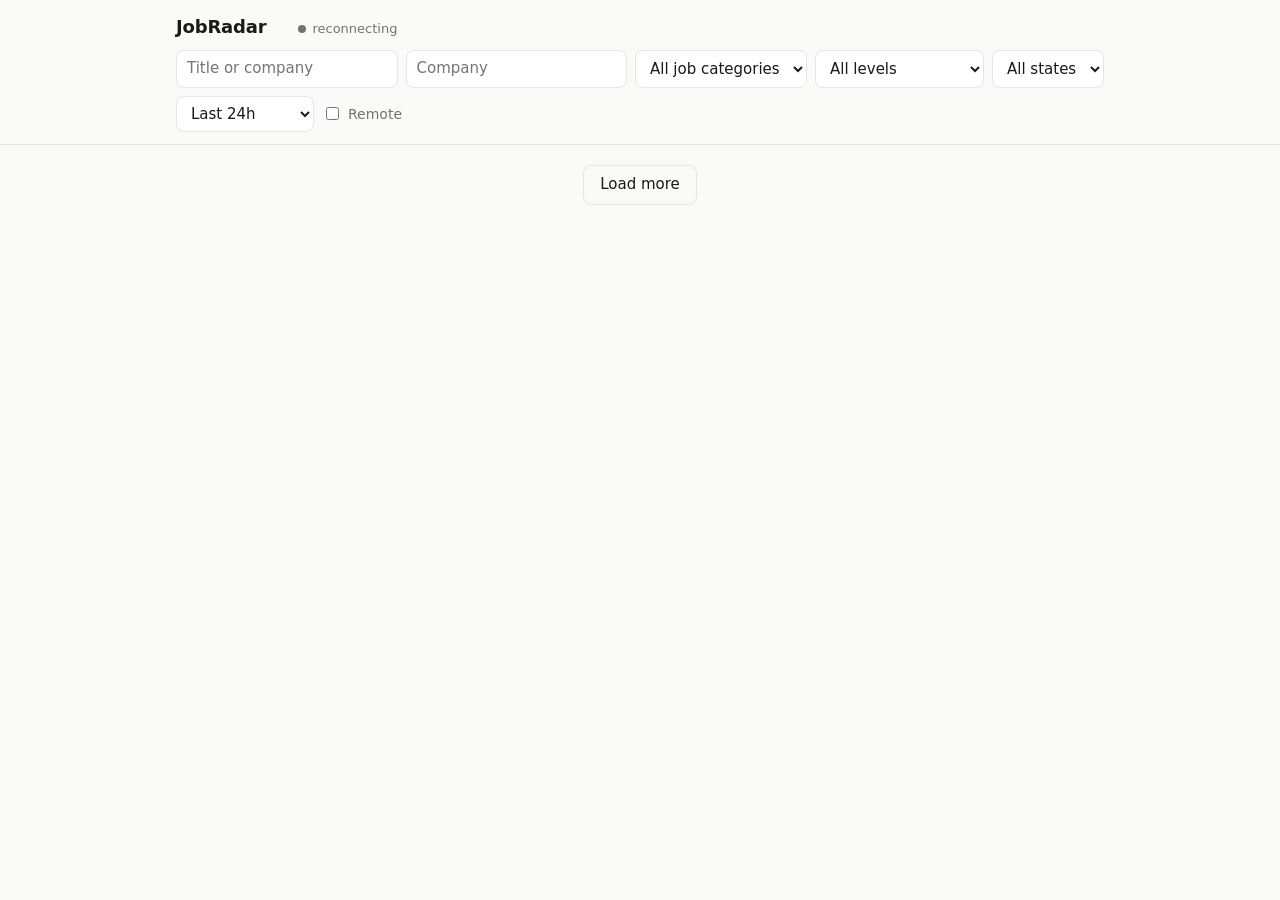
==== app/static/index.html @ b360966e "Use periodic job refresh on free ngrok demo domains" ====
<!doctype html>
<html lang="en">
<head>
<meta charset="utf-8">
<meta name="viewport" content="width=device-width, initial-scale=1">
<title>JobRadar</title>
<style>
:root {
  --bg: #fafaf9; --panel: #ffffff; --text: #1c1917; --muted: #78716c; --line: #e7e5e4;
  --accent: #0f766e; --accent-soft: #ccfbf1; --new: #b45309; --new-soft: #fef3c7;
}
@media (prefers-color-scheme: dark) {
  :root { --bg: #0c0a09; --panel: #1c1917; --text: #f5f5f4; --muted: #a8a29e; --line: #292524;
          --accent: #2dd4bf; --accent-soft: #134e4a; --new: #fbbf24; --new-soft: #451a03; }
}
* { box-sizing: border-box; }
body { margin: 0; background: var(--bg); color: var(--text);
       font: 15px/1.45 ui-sans-serif, system-ui, -apple-system, "Segoe UI", sans-serif; }
header { position: sticky; top: 0; z-index: 2; background: var(--bg); border-bottom: 1px solid var(--line); }
.wrap { max-width: 960px; margin: 0 auto; padding: 0 16px; }
.top { display: flex; align-items: baseline; gap: 16px; padding: 14px 0 10px; flex-wrap: wrap; }
h1 { font-size: 18px; margin: 0; letter-spacing: -0.01em; }
.stats { color: var(--muted); font-size: 13px; font-variant-numeric: tabular-nums; }
.live { display: inline-flex; align-items: center; gap: 6px; }
.dot { width: 8px; height: 8px; border-radius: 50%; background: var(--muted); }
.dot.on { background: var(--accent); box-shadow: 0 0 0 3px var(--accent-soft); }
form { display: flex; gap: 8px; flex-wrap: wrap; padding-bottom: 12px; }
input, select { font: inherit; color: var(--text); background: var(--panel); border: 1px solid var(--line);
                border-radius: 8px; padding: 7px 10px; min-width: 0; }
input[type=search] { flex: 1 1 220px; }
label.chk { display: inline-flex; align-items: center; gap: 6px; font-size: 14px; color: var(--muted); }
ul { list-style: none; margin: 0; padding: 0; }
li { display: grid; grid-template-columns: 1fr auto; gap: 4px 16px; padding: 12px 0;
     border-bottom: 1px solid var(--line); }
li.fresh { animation: flash 3s ease-out; }
@keyframes flash { from { background: var(--new-soft); } to { background: transparent; } }
.title { font-weight: 600; color: var(--text); text-decoration: none; }
.title:hover { color: var(--accent); }
.meta { grid-column: 1; color: var(--muted); font-size: 13px; }
.age { grid-row: 1 / span 2; grid-column: 2; text-align: right; font-size: 13px; color: var(--muted);
       font-variant-numeric: tabular-nums; white-space: nowrap; }
.tag { display: inline-block; font-size: 11px; padding: 1px 6px; border-radius: 999px; margin-left: 6px;
       background: var(--accent-soft); color: var(--accent); vertical-align: 1px; }
.tag.new { background: var(--new-soft); color: var(--new); }
.more { display: block; margin: 20px auto; font: inherit; background: none; border: 1px solid var(--line);
        color: var(--text); border-radius: 8px; padding: 8px 16px; cursor: pointer; }
.empty { color: var(--muted); padding: 40px 0; text-align: center; }
</style>
</head>
<body>
<header>
  <div class="wrap">
    <div class="top">
      <h1>JobRadar</h1>
      <span class="stats" id="stats"></span>
      <span class="stats live"><span class="dot" id="dot"></span><span id="livetxt">connecting</span></span>
    </div>
    <form id="f">
      <input type="search" name="q" placeholder="Title or company" autocomplete="off">
      <input type="search" name="company" placeholder="Company" aria-label="Company"
             list="companies" autocomplete="off">
      <datalist id="companies"></datalist>
      <select name="category" aria-label="Job category"><option value="">All job categories</option></select>
      <select name="level">
        <option value="">All levels</option>
        <option value="newgrad">New grad / entry</option>
        <option value="intern">Internships</option>
      </select>
      <select name="state"><option value="">All states</option></select>
      <select name="hours">
        <option value="1">Last hour</option>
        <option value="24" selected>Last 24h</option>
        <option value="168">Last 7 days</option>
        <option value="720">Last 30 days</option>
      </select>
      <label class="chk"><input type="checkbox" name="remote"> Remote</label>
    </form>
  </div>
</header>
<main class="wrap">
  <p class="stats" id="coverage" role="status" hidden></p>
  <ul id="list"></ul>
  <button class="more" id="more" hidden>Load more</button>
</main>
<script>
const $ = s => document.querySelector(s);
const form = $("#f"), list = $("#list"), more = $("#more");
let lastId = null;
let loadRequest = 0;

const ago = t => {
  const m = Math.max(0, (Date.now() - new Date(t)) / 60000);
  if (m < 60) return `${Math.round(m)}m ago`;
  if (m < 1440) return `${Math.round(m / 60)}h ago`;
  return `${Math.round(m / 1440)}d ago`;
};
const esc = s => (s ?? "").replace(/[&<>"]/g, c => ({"&":"&amp;","<":"&lt;",">":"&gt;",'"':"&quot;"}[c]));

function params() {
  const fd = new FormData(form), p = new URLSearchParams();
  for (const k of ["q", "company", "category", "level", "state", "hours"]) if (fd.get(k)) p.set(k, fd.get(k));
  if (fd.get("remote")) p.set("remote", "true");
  return p;
}

function row(j, fresh) {
  const li = document.createElement("li");
  if (fresh) li.className = "fresh";
  const where = j.states?.length ? `${j.location ?? ""}` : (j.location ?? "");
  li.innerHTML = `
    <div><a class="title" href="${esc(j.url)}" target="_blank" rel="noopener">${esc(j.title)}</a>
      ${j.remote ? '<span class="tag">remote</span>' : ""}
      ${j.discovered_live ? '<span class="tag new">live</span>' : ""}</div>
    <div class="meta">${esc(j.company)} · ${esc(where)}</div>
    <div class="age" data-t="${j.first_seen}">${ago(j.first_seen)}</div>`;
  return li;
}

async function load(reset) {
  const request = ++loadRequest;
  const p = params(); p.set("limit", 50);
  if (!reset && lastId) p.set("before_id", lastId);
  const jobs = await fetch(`/jobs?${p}`).then(r => r.json());
  if (request !== loadRequest) return;
  if (reset) {
    lastId = null;
    list.innerHTML = "";
    updateCoverage(p.get("company"), request);
  }
  jobs.forEach(j => list.append(row(j)));
  lastId = jobs.length ? jobs[jobs.length - 1].id : lastId;
  more.hidden = jobs.length < 50;
  if (reset && !jobs.length) list.innerHTML = '<div class="empty">No matching indexed jobs in this window. Use the Company field to check employer coverage.</div>';
}

async function updateCoverage(company, request) {
  const notice = $("#coverage");
  notice.hidden = true;
  if (!company?.trim()) return;
  try {
    const response = await fetch(`/coverage?${new URLSearchParams({company})}`);
    if (!response.ok) throw new Error("Coverage unavailable");
    const coverage = await response.json();
    if (request !== loadRequest) return;
    notice.hidden = false;
    if (!coverage.covered) {
      notice.textContent = `Company not covered yet: ${company}. This does not mean it has no openings.`;
      return;
    }
    const companies = coverage.companies;
    const count = companies.reduce((sum, c) => sum + Number(c.active_jobs), 0);
    const pending = companies.some(c => !c.last_crawled_at);
    const errors = companies.some(c => c.last_status === "error");
    const partial = companies.some(c => c.ats === "amazon");
    notice.textContent = `${count.toLocaleString()} active indexed jobs across matching companies. ` +
      (pending ? "Initial collection is pending. " : "") +
      (errors ? "Some sources have crawl errors. " : "") +
      (partial ? "Amazon coverage is limited to a recent US window; closure status may be stale. " : "") +
      "Your selected filters may show fewer results.";
  } catch {
    if (request === loadRequest) {
      notice.hidden = false;
      notice.textContent = "Company coverage could not be checked. Try again.";
    }
  }
}

function matches(j) {
  const p = params(), q = (p.get("q") || "").toLowerCase();
  if (!j.is_us) return false;
  if (p.get("company") && !j.company.toLowerCase().includes(p.get("company").toLowerCase())) return false;
  if (p.get("category") && !(j.categories || []).includes(p.get("category"))) return false;
  if (q && !j.title.toLowerCase().includes(q) && !j.company.toLowerCase().includes(q)) return false;
  if (p.get("state") && !j.states.includes(p.get("state"))) return false;
  if (p.get("remote") && !j.remote) return false;
  if (p.get("level")) return false; // level regex lives server side; the next reload picks these up
  return true;
}

async function stats() {
  const s = await fetch("/stats").then(r => r.json());
  const med = s.median_detect_minutes == null ? "" : ` · median detect ${Math.round(s.median_detect_minutes)} min`;
  $("#stats").textContent = `${s.companies.toLocaleString()} companies · ${s.active_us_jobs.toLocaleString()} US jobs · ${s.new_last_24h} new today${med}`;
}

let companyRequest = 0;
async function companies() {
  const request = ++companyRequest;
  const p = new URLSearchParams({q: form.elements.company.value});
  const rows = await fetch(`/companies?${p}`).then(r => r.json());
  if (request !== companyRequest) return;
  $("#companies").replaceChildren(...rows.map(c => new Option(c.name, c.name)));
}

async function categories() {
  const rows = await fetch("/categories").then(r => r.json());
  rows.forEach(c => form.elements.category.add(new Option(c.label, c.id)));
}

async function states() {
  const rows = await fetch("/states").then(r => r.json()), sel = form.state;
  rows.sort((a, b) => a.state.localeCompare(b.state))
      .forEach(r => sel.add(new Option(`${r.state} (${r.n})`, r.state)));
}

function live() {
  if ([".trycloudflare.com", ".ngrok-free.app", ".ngrok-free.dev"].some(s => location.hostname.endsWith(s))) {
    $("#livetxt").textContent = "updates every 60s";
    setInterval(() => {
      if (document.visibilityState === "visible") load(true);
    }, 60000);
    return;
  }
  const es = new EventSource("/jobs/stream");
  es.onopen = () => { $("#dot").className = "dot on"; $("#livetxt").textContent = "live"; };
  es.onerror = () => { $("#dot").className = "dot"; $("#livetxt").textContent = "reconnecting"; };
  es.onmessage = e => {
    const j = JSON.parse(e.data);
    if (matches(j)) { list.querySelector(".empty")?.remove(); list.prepend(row(j, true)); }
  };
}

let companyTimer;
form.elements.company.addEventListener("input", () => {
  clearTimeout(companyTimer); companyTimer = setTimeout(companies, 200);
});
let t;
form.addEventListener("input", () => { clearTimeout(t); t = setTimeout(() => load(true), 250); });
form.addEventListener("submit", e => e.preventDefault());
more.onclick = () => load(false);
setInterval(() => document.querySelectorAll(".age").forEach(el => el.textContent = ago(el.dataset.t)), 30000);
setInterval(stats, 60000);

load(true); stats(); states(); categories(); companies(); live();
</script>
</body>
</html>
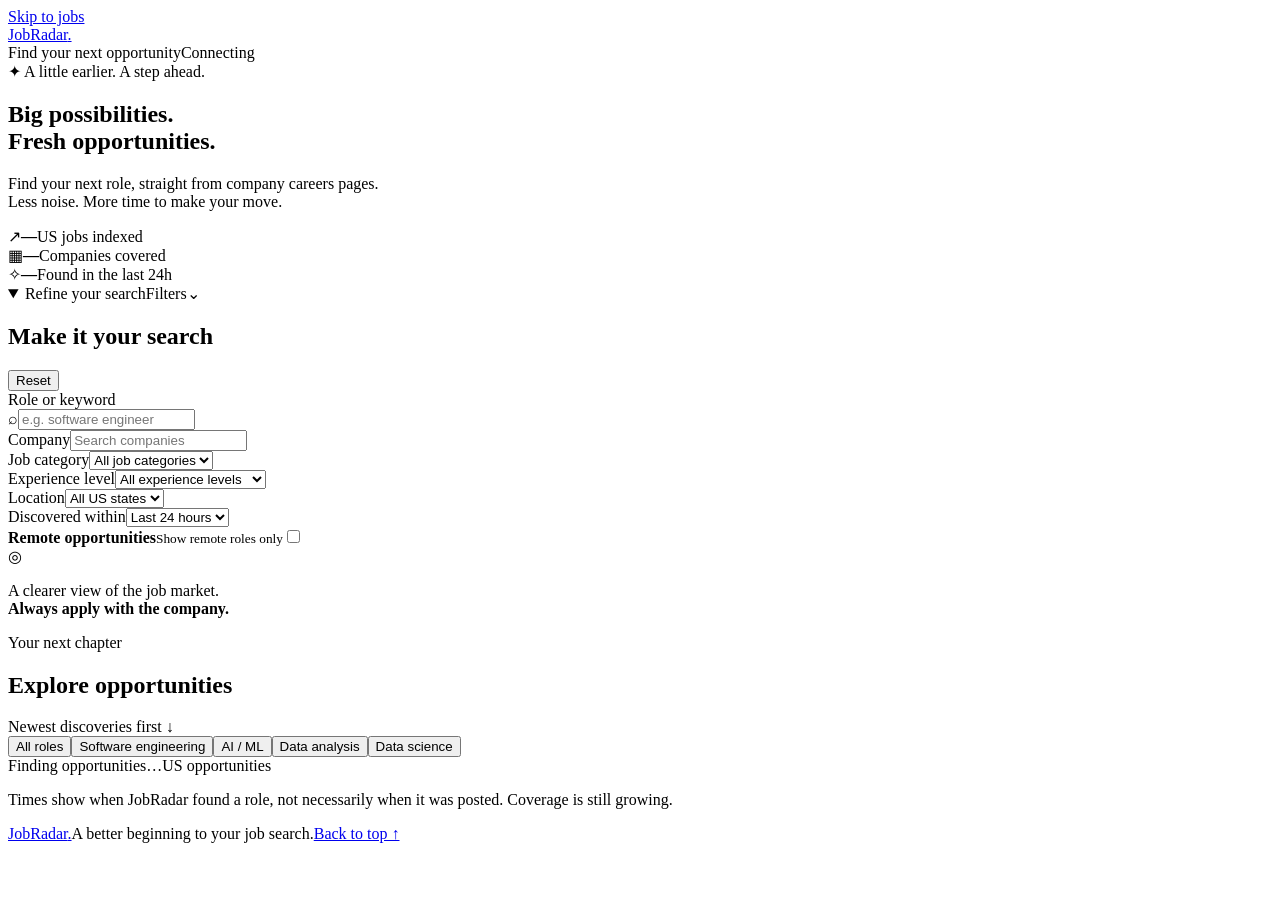
==== commit 8a2657bf: "Redesign JobRadar with responsive desktop and mobile layouts" ====
--- a/app/static/index.html
+++ b/app/static/index.html
@@ -1,237 +1,238 @@
 <!doctype html>
 <html lang="en">
-<head>
-<meta charset="utf-8">
-<meta name="viewport" content="width=device-width, initial-scale=1">
-<title>JobRadar</title>
-<style>
-:root {
-  --bg: #fafaf9; --panel: #ffffff; --text: #1c1917; --muted: #78716c; --line: #e7e5e4;
-  --accent: #0f766e; --accent-soft: #ccfbf1; --new: #b45309; --new-soft: #fef3c7;
-}
-@media (prefers-color-scheme: dark) {
-  :root { --bg: #0c0a09; --panel: #1c1917; --text: #f5f5f4; --muted: #a8a29e; --line: #292524;
-          --accent: #2dd4bf; --accent-soft: #134e4a; --new: #fbbf24; --new-soft: #451a03; }
-}
-* { box-sizing: border-box; }
-body { margin: 0; background: var(--bg); color: var(--text);
-       font: 15px/1.45 ui-sans-serif, system-ui, -apple-system, "Segoe UI", sans-serif; }
-header { position: sticky; top: 0; z-index: 2; background: var(--bg); border-bottom: 1px solid var(--line); }
-.wrap { max-width: 960px; margin: 0 auto; padding: 0 16px; }
-.top { display: flex; align-items: baseline; gap: 16px; padding: 14px 0 10px; flex-wrap: wrap; }
-h1 { font-size: 18px; margin: 0; letter-spacing: -0.01em; }
-.stats { color: var(--muted); font-size: 13px; font-variant-numeric: tabular-nums; }
-.live { display: inline-flex; align-items: center; gap: 6px; }
-.dot { width: 8px; height: 8px; border-radius: 50%; background: var(--muted); }
-.dot.on { background: var(--accent); box-shadow: 0 0 0 3px var(--accent-soft); }
-form { display: flex; gap: 8px; flex-wrap: wrap; padding-bottom: 12px; }
-input, select { font: inherit; color: var(--text); background: var(--panel); border: 1px solid var(--line);
-                border-radius: 8px; padding: 7px 10px; min-width: 0; }
-input[type=search] { flex: 1 1 220px; }
-label.chk { display: inline-flex; align-items: center; gap: 6px; font-size: 14px; color: var(--muted); }
-ul { list-style: none; margin: 0; padding: 0; }
-li { display: grid; grid-template-columns: 1fr auto; gap: 4px 16px; padding: 12px 0;
-     border-bottom: 1px solid var(--line); }
-li.fresh { animation: flash 3s ease-out; }
-@keyframes flash { from { background: var(--new-soft); } to { background: transparent; } }
-.title { font-weight: 600; color: var(--text); text-decoration: none; }
-.title:hover { color: var(--accent); }
-.meta { grid-column: 1; color: var(--muted); font-size: 13px; }
-.age { grid-row: 1 / span 2; grid-column: 2; text-align: right; font-size: 13px; color: var(--muted);
-       font-variant-numeric: tabular-nums; white-space: nowrap; }
-.tag { display: inline-block; font-size: 11px; padding: 1px 6px; border-radius: 999px; margin-left: 6px;
-       background: var(--accent-soft); color: var(--accent); vertical-align: 1px; }
-.tag.new { background: var(--new-soft); color: var(--new); }
-.more { display: block; margin: 20px auto; font: inherit; background: none; border: 1px solid var(--line);
-        color: var(--text); border-radius: 8px; padding: 8px 16px; cursor: pointer; }
-.empty { color: var(--muted); padding: 40px 0; text-align: center; }
-</style>
-</head>
-<body>
-<header>
-  <div class="wrap">
-    <div class="top">
-      <h1>JobRadar</h1>
-      <span class="stats" id="stats"></span>
-      <span class="stats live"><span class="dot" id="dot"></span><span id="livetxt">connecting</span></span>
-    </div>
-    <form id="f">
-      <input type="search" name="q" placeholder="Title or company" autocomplete="off">
-      <input type="search" name="company" placeholder="Company" aria-label="Company"
-             list="companies" autocomplete="off">
-      <datalist id="companies"></datalist>
-      <select name="category" aria-label="Job category"><option value="">All job categories</option></select>
-      <select name="level">
-        <option value="">All levels</option>
-        <option value="newgrad">New grad / entry</option>
-        <option value="intern">Internships</option>
-      </select>
-      <select name="state"><option value="">All states</option></select>
-      <select name="hours">
-        <option value="1">Last hour</option>
-        <option value="24" selected>Last 24h</option>
-        <option value="168">Last 7 days</option>
-        <option value="720">Last 30 days</option>
-      </select>
-      <label class="chk"><input type="checkbox" name="remote"> Remote</label>
-    </form>
-  </div>
-</header>
-<main class="wrap">
-  <p class="stats" id="coverage" role="status" hidden></p>
-  <ul id="list"></ul>
-  <button class="more" id="more" hidden>Load more</button>
-</main>
-<script>
-const $ = s => document.querySelector(s);
-const form = $("#f"), list = $("#list"), more = $("#more");
-let lastId = null;
-let loadRequest = 0;
-
-const ago = t => {
-  const m = Math.max(0, (Date.now() - new Date(t)) / 60000);
-  if (m < 60) return `${Math.round(m)}m ago`;
-  if (m < 1440) return `${Math.round(m / 60)}h ago`;
-  return `${Math.round(m / 1440)}d ago`;
-};
-const esc = s => (s ?? "").replace(/[&<>"]/g, c => ({"&":"&amp;","<":"&lt;",">":"&gt;",'"':"&quot;"}[c]));
-
-function params() {
-  const fd = new FormData(form), p = new URLSearchParams();
-  for (const k of ["q", "company", "category", "level", "state", "hours"]) if (fd.get(k)) p.set(k, fd.get(k));
-  if (fd.get("remote")) p.set("remote", "true");
-  return p;
-}
-
-function row(j, fresh) {
-  const li = document.createElement("li");
-  if (fresh) li.className = "fresh";
-  const where = j.states?.length ? `${j.location ?? ""}` : (j.location ?? "");
-  li.innerHTML = `
-    <div><a class="title" href="${esc(j.url)}" target="_blank" rel="noopener">${esc(j.title)}</a>
-      ${j.remote ? '<span class="tag">remote</span>' : ""}
-      ${j.discovered_live ? '<span class="tag new">live</span>' : ""}</div>
-    <div class="meta">${esc(j.company)} · ${esc(where)}</div>
-    <div class="age" data-t="${j.first_seen}">${ago(j.first_seen)}</div>`;
-  return li;
-}
-
-async function load(reset) {
-  const request = ++loadRequest;
-  const p = params(); p.set("limit", 50);
-  if (!reset && lastId) p.set("before_id", lastId);
-  const jobs = await fetch(`/jobs?${p}`).then(r => r.json());
-  if (request !== loadRequest) return;
-  if (reset) {
-    lastId = null;
-    list.innerHTML = "";
-    updateCoverage(p.get("company"), request);
-  }
-  jobs.forEach(j => list.append(row(j)));
-  lastId = jobs.length ? jobs[jobs.length - 1].id : lastId;
-  more.hidden = jobs.length < 50;
-  if (reset && !jobs.length) list.innerHTML = '<div class="empty">No matching indexed jobs in this window. Use the Company field to check employer coverage.</div>';
-}
-
-async function updateCoverage(company, request) {
-  const notice = $("#coverage");
-  notice.hidden = true;
-  if (!company?.trim()) return;
-  try {
-    const response = await fetch(`/coverage?${new URLSearchParams({company})}`);
-    if (!response.ok) throw new Error("Coverage unavailable");
-    const coverage = await response.json();
-    if (request !== loadRequest) return;
-    notice.hidden = false;
-    if (!coverage.covered) {
-      notice.textContent = `Company not covered yet: ${company}. This does not mean it has no openings.`;
-      return;
-    }
-    const companies = coverage.companies;
-    const count = companies.reduce((sum, c) => sum + Number(c.active_jobs), 0);
-    const pending = companies.some(c => !c.last_crawled_at);
-    const errors = companies.some(c => c.last_status === "error");
-    const partial = companies.some(c => c.ats === "amazon");
-    notice.textContent = `${count.toLocaleString()} active indexed jobs across matching companies. ` +
-      (pending ? "Initial collection is pending. " : "") +
-      (errors ? "Some sources have crawl errors. " : "") +
-      (partial ? "Amazon coverage is limited to a recent US window; closure status may be stale. " : "") +
-      "Your selected filters may show fewer results.";
-  } catch {
-    if (request === loadRequest) {
-      notice.hidden = false;
-      notice.textContent = "Company coverage could not be checked. Try again.";
-    }
-  }
-}
-
-function matches(j) {
-  const p = params(), q = (p.get("q") || "").toLowerCase();
-  if (!j.is_us) return false;
-  if (p.get("company") && !j.company.toLowerCase().includes(p.get("company").toLowerCase())) return false;
-  if (p.get("category") && !(j.categories || []).includes(p.get("category"))) return false;
-  if (q && !j.title.toLowerCase().includes(q) && !j.company.toLowerCase().includes(q)) return false;
-  if (p.get("state") && !j.states.includes(p.get("state"))) return false;
-  if (p.get("remote") && !j.remote) return false;
-  if (p.get("level")) return false; // level regex lives server side; the next reload picks these up
-  return true;
-}
-
-async function stats() {
-  const s = await fetch("/stats").then(r => r.json());
-  const med = s.median_detect_minutes == null ? "" : ` · median detect ${Math.round(s.median_detect_minutes)} min`;
-  $("#stats").textContent = `${s.companies.toLocaleString()} companies · ${s.active_us_jobs.toLocaleString()} US jobs · ${s.new_last_24h} new today${med}`;
-}
-
-let companyRequest = 0;
-async function companies() {
-  const request = ++companyRequest;
-  const p = new URLSearchParams({q: form.elements.company.value});
-  const rows = await fetch(`/companies?${p}`).then(r => r.json());
-  if (request !== companyRequest) return;
-  $("#companies").replaceChildren(...rows.map(c => new Option(c.name, c.name)));
-}
-
-async function categories() {
-  const rows = await fetch("/categories").then(r => r.json());
-  rows.forEach(c => form.elements.category.add(new Option(c.label, c.id)));
-}
-
-async function states() {
-  const rows = await fetch("/states").then(r => r.json()), sel = form.state;
-  rows.sort((a, b) => a.state.localeCompare(b.state))
-      .forEach(r => sel.add(new Option(`${r.state} (${r.n})`, r.state)));
-}
-
-function live() {
-  if ([".trycloudflare.com", ".ngrok-free.app", ".ngrok-free.dev"].some(s => location.hostname.endsWith(s))) {
-    $("#livetxt").textContent = "updates every 60s";
-    setInterval(() => {
-      if (document.visibilityState === "visible") load(true);
-    }, 60000);
-    return;
-  }
-  const es = new EventSource("/jobs/stream");
-  es.onopen = () => { $("#dot").className = "dot on"; $("#livetxt").textContent = "live"; };
-  es.onerror = () => { $("#dot").className = "dot"; $("#livetxt").textContent = "reconnecting"; };
-  es.onmessage = e => {
-    const j = JSON.parse(e.data);
-    if (matches(j)) { list.querySelector(".empty")?.remove(); list.prepend(row(j, true)); }
-  };
-}
-
-let companyTimer;
-form.elements.company.addEventListener("input", () => {
-  clearTimeout(companyTimer); companyTimer = setTimeout(companies, 200);
-});
-let t;
-form.addEventListener("input", () => { clearTimeout(t); t = setTimeout(() => load(true), 250); });
-form.addEventListener("submit", e => e.preventDefault());
-more.onclick = () => load(false);
-setInterval(() => document.querySelectorAll(".age").forEach(el => el.textContent = ago(el.dataset.t)), 30000);
-setInterval(stats, 60000);
-
-load(true); stats(); states(); categories(); companies(); live();
-</script>
-</body>
+  <head>
+    <meta charset="utf-8" />
+    <meta name="viewport" content="width=device-width, initial-scale=1" />
+    <meta name="theme-color" content="#6558d9" />
+    <meta
+      name="description"
+      content="Find fresh US job opportunities from company careers pages. Search by role, company, state, and experience level."
+    />
+    <title>JobRadar · Find your next opportunity</title>
+    <link rel="stylesheet" href="/static/styles.css?v=2" />
+    <script src="/static/app.js?v=2" defer></script>
+  </head>
+  <body>
+    <a class="skip-link" href="#results">Skip to jobs</a>
+    <header class="site-header">
+      <div class="shell header-inner">
+        <a class="brand" href="/" aria-label="JobRadar home"
+          ><span class="brand-mark" aria-hidden="true"><span></span></span
+          >JobRadar<span class="brand-period">.</span></a
+        >
+        <div class="header-right">
+          <span class="nav-label">Find your next opportunity</span
+          ><span class="connection" role="status"
+            ><span class="dot" id="dot"></span
+            ><span id="livetxt">Connecting</span></span
+          >
+        </div>
+      </div>
+    </header>
+    <main class="shell">
+      <section class="hero" aria-labelledby="hero-title">
+        <div class="hero-copy">
+          <span class="eyebrow"
+            ><span aria-hidden="true">✦</span> A little earlier. A step
+            ahead.</span
+          >
+          <h1 id="hero-title">
+            Big possibilities.<br /><span>Fresh opportunities.</span>
+          </h1>
+          <p>
+            Find your next role, straight from company careers pages.<br
+              class="desktop-break"
+            />
+            Less noise. More time to make your move.
+          </p>
+        </div>
+        <div class="metrics" aria-label="JobRadar coverage">
+          <div class="metric">
+            <span class="metric-icon" aria-hidden="true">↗</span
+            ><strong id="stat-jobs">—</strong><span>US jobs indexed</span>
+          </div>
+          <div class="metric">
+            <span class="metric-icon" aria-hidden="true">▦</span
+            ><strong id="stat-companies">—</strong
+            ><span>Companies covered</span>
+          </div>
+          <div class="metric">
+            <span class="metric-icon" aria-hidden="true">✧</span
+            ><strong id="stat-new">—</strong><span>Found in the last 24h</span>
+          </div>
+        </div>
+      </section>
+      <div class="workspace">
+        <aside class="sidebar" aria-label="Job search filters">
+          <details class="filter-panel" id="filter-panel" open>
+            <summary>
+              <span>Refine your search</span
+              ><span class="filter-count" id="filter-count">Filters</span
+              ><span class="chevron" aria-hidden="true">⌄</span>
+            </summary>
+            <div class="filter-inner">
+              <div class="filter-heading">
+                <h2>Make it your search</h2>
+                <button class="text-button" type="button" id="clear">
+                  Reset
+                </button>
+              </div>
+              <form id="f">
+                <div class="field">
+                  <label for="q">Role or keyword</label>
+                  <div class="search-input">
+                    <span aria-hidden="true">⌕</span
+                    ><input
+                      id="q"
+                      type="search"
+                      name="q"
+                      placeholder="e.g. software engineer"
+                      autocomplete="off"
+                    />
+                  </div>
+                </div>
+                <div class="field">
+                  <label for="company">Company</label
+                  ><input
+                    id="company"
+                    type="search"
+                    name="company"
+                    placeholder="Search companies"
+                    list="companies"
+                    autocomplete="off"
+                  /><datalist id="companies"></datalist>
+                </div>
+                <div class="field">
+                  <label for="category">Job category</label
+                  ><select id="category" name="category">
+                    <option value="">All job categories</option>
+                  </select>
+                </div>
+                <div class="field">
+                  <label for="level">Experience level</label
+                  ><select id="level" name="level">
+                    <option value="">All experience levels</option>
+                    <option value="newgrad">New grad / entry level</option>
+                    <option value="intern">Internships</option>
+                  </select>
+                </div>
+                <div class="field">
+                  <label for="state">Location</label
+                  ><select id="state" name="state">
+                    <option value="">All US states</option>
+                  </select>
+                </div>
+                <div class="field">
+                  <label for="hours">Discovered within</label
+                  ><select id="hours" name="hours">
+                    <option value="1">Last hour</option>
+                    <option value="24" selected>Last 24 hours</option>
+                    <option value="168">Last 7 days</option>
+                    <option value="720">Last 30 days</option>
+                  </select>
+                </div>
+                <label class="remote-option" for="remote"
+                  ><span
+                    ><strong>Remote opportunities</strong
+                    ><small>Show remote roles only</small></span
+                  ><input id="remote" type="checkbox" name="remote" /><span
+                    class="toggle"
+                    aria-hidden="true"
+                  ></span
+                ></label>
+              </form>
+            </div>
+          </details>
+          <div class="sidebar-note">
+            <span aria-hidden="true">◎</span>
+            <p>
+              A clearer view of the job market.<br /><strong
+                >Always apply with the company.</strong
+              >
+            </p>
+          </div>
+        </aside>
+        <section class="results" id="results" aria-labelledby="results-title">
+          <div class="results-header">
+            <div>
+              <span class="eyebrow">Your next chapter</span>
+              <h2 id="results-title">Explore opportunities</h2>
+            </div>
+            <span class="sort-label"
+              >Newest discoveries first <span aria-hidden="true">↓</span></span
+            >
+          </div>
+          <div class="quick-filters" aria-label="Popular categories">
+            <button
+              type="button"
+              class="chip active"
+              data-category=""
+              aria-pressed="true"
+            >
+              All roles</button
+            ><button
+              type="button"
+              class="chip"
+              data-category="software"
+              aria-pressed="false"
+            >
+              Software engineering</button
+            ><button
+              type="button"
+              class="chip"
+              data-category="ai_ml"
+              aria-pressed="false"
+            >
+              AI / ML</button
+            ><button
+              type="button"
+              class="chip"
+              data-category="data_analysis"
+              aria-pressed="false"
+            >
+              Data analysis</button
+            ><button
+              type="button"
+              class="chip"
+              data-category="data_science"
+              aria-pressed="false"
+            >
+              Data science
+            </button>
+          </div>
+          <div class="results-meta">
+            <span id="result-count" role="status">Finding opportunities…</span
+            ><span class="us-label">US opportunities</span>
+          </div>
+          <p class="coverage-notice" id="coverage" role="status" hidden></p>
+          <p class="error-notice" id="error" role="alert" hidden></p>
+          <div id="empty" class="empty-state" hidden>
+            <span class="empty-icon" aria-hidden="true">⌕</span>
+            <h3>A fresh start for your search</h3>
+            <p>
+              No indexed jobs match these filters. Try another category, a wider
+              time window, or check coverage in the Company field.
+            </p>
+            <button class="button" id="empty-reset" type="button">
+              Clear filters
+            </button>
+          </div>
+          <ul class="job-list" id="list" aria-label="Job opportunities"></ul>
+          <button class="button load-more" id="more" type="button" hidden>
+            Explore more opportunities <span aria-hidden="true">↓</span>
+          </button>
+          <p class="results-note">
+            Times show when JobRadar found a role, not necessarily when it was
+            posted. Coverage is still growing.
+          </p>
+        </section>
+      </div>
+      <footer class="site-footer">
+        <a class="brand footer-brand" href="/"
+          >JobRadar<span class="brand-period">.</span></a
+        ><span>A better beginning to your job search.</span
+        ><a href="#hero-title">Back to top ↑</a>
+      </footer>
+    </main>
+  </body>
 </html>
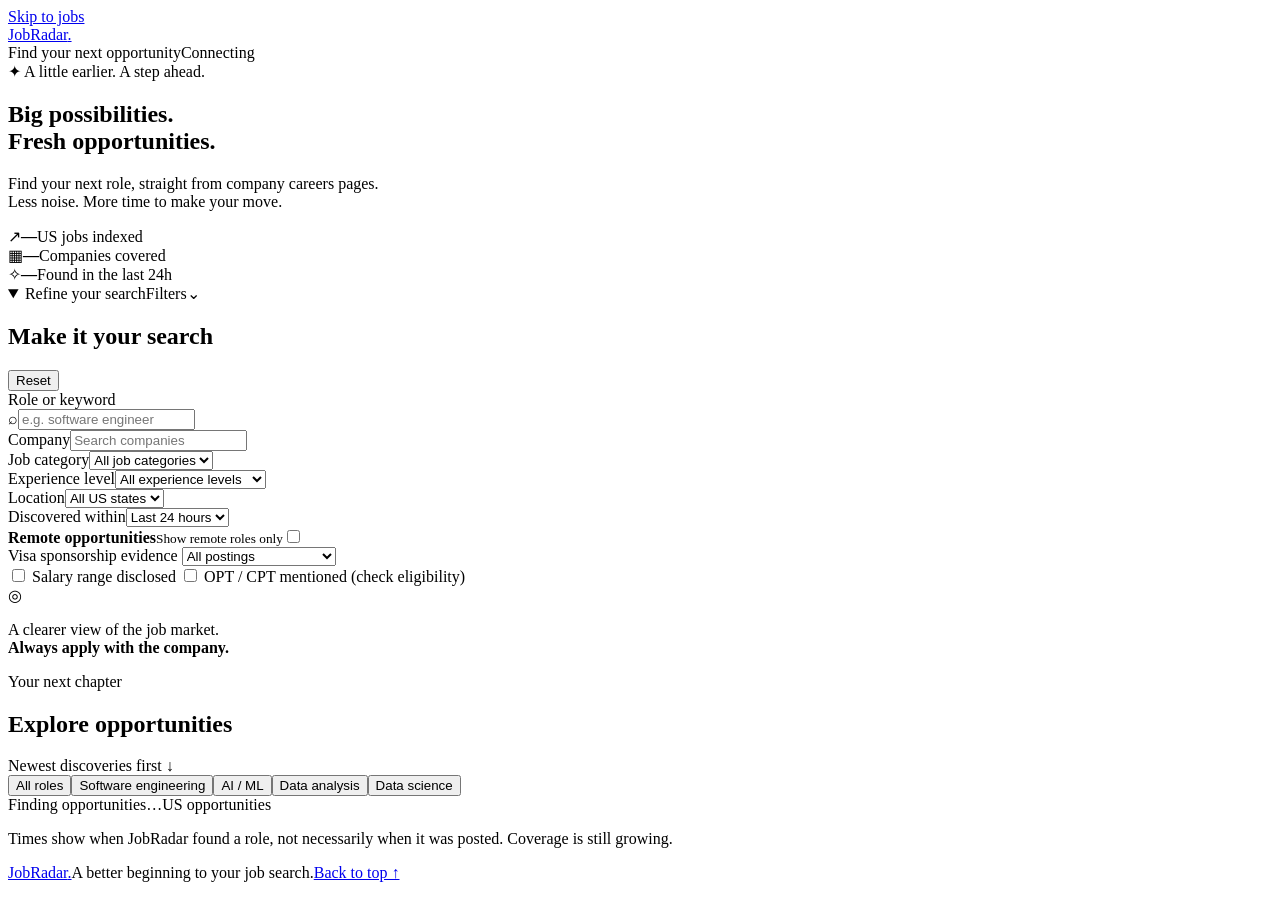
==== commit f3993c7c: "Add posting salary and visa evidence and improve detection observability" ====
--- a/app/static/index.html
+++ b/app/static/index.html
@@ -3,14 +3,14 @@
   <head>
     <meta charset="utf-8" />
     <meta name="viewport" content="width=device-width, initial-scale=1" />
-    <meta name="theme-color" content="#6558d9" />
+    <meta name="theme-color" content="#ffffff" />
     <meta
       name="description"
       content="Find fresh US job opportunities from company careers pages. Search by role, company, state, and experience level."
     />
     <title>JobRadar · Find your next opportunity</title>
-    <link rel="stylesheet" href="/static/styles.css?v=2" />
-    <script src="/static/app.js?v=2" defer></script>
+    <link rel="stylesheet" href="/static/styles.css?v=4" />
+    <script src="/static/app.js?v=3" defer></script>
   </head>
   <body>
     <a class="skip-link" href="#results">Skip to jobs</a>
@@ -140,6 +140,13 @@
                     aria-hidden="true"
                   ></span
                 ></label>
+                <div class="field"><label for="sponsorship">Visa sponsorship evidence</label>
+                  <select id="sponsorship" name="sponsorship"><option value="">All postings</option>
+                    <option value="offered">Explicitly offered</option><option value="not_offered">Not offered</option>
+                    <option value="unknown">Unknown</option><option value="conflicting">Conflicting statements</option>
+                  </select></div>
+                <label><input type="checkbox" name="salary_disclosed" /> Salary range disclosed</label>
+                <label><input type="checkbox" name="opt_mentioned" /> OPT / CPT mentioned (check eligibility)</label>
               </form>
             </div>
           </details>
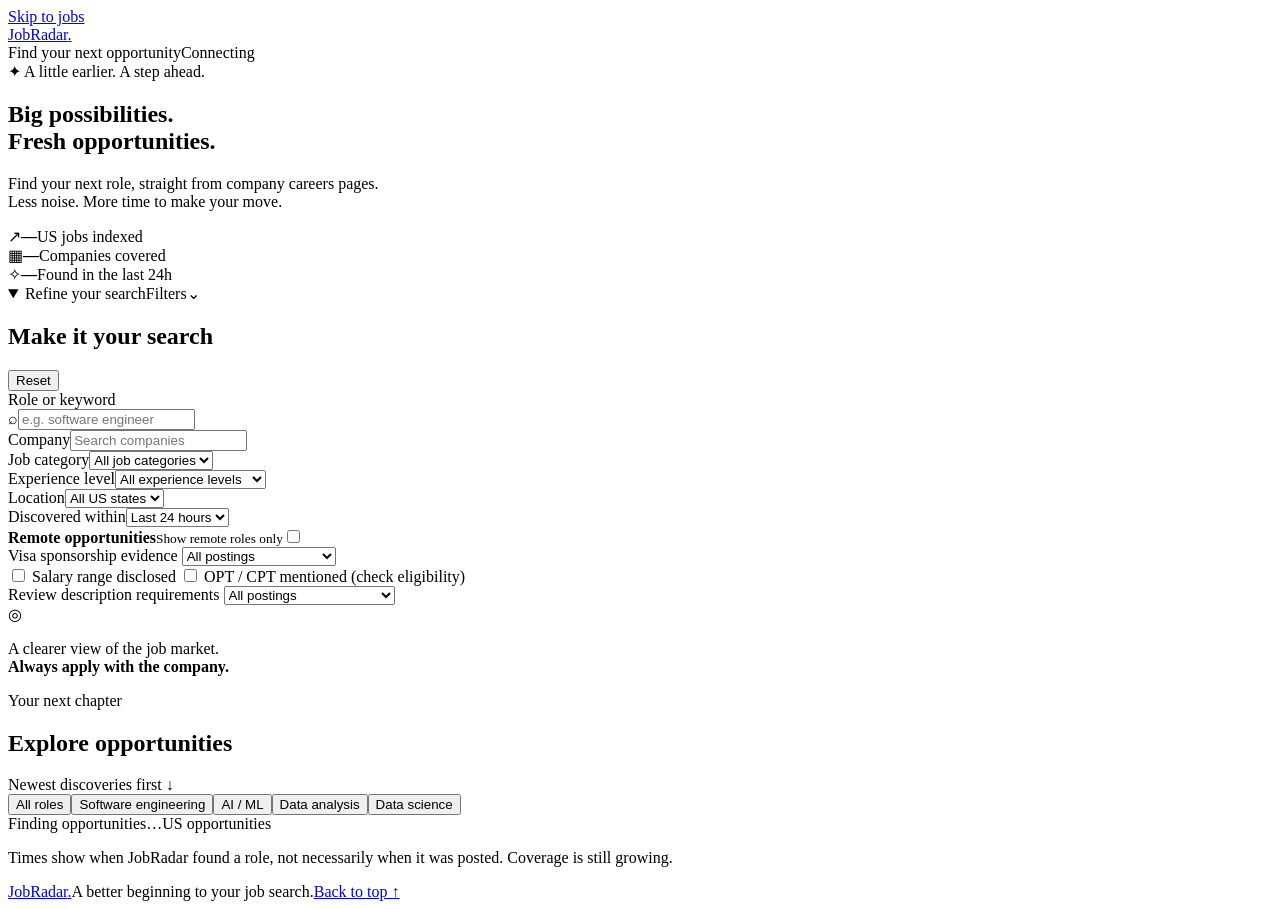
==== commit 5e573178: "Surface job description requirements and review evidence" ====
--- a/app/static/index.html
+++ b/app/static/index.html
@@ -10,7 +10,7 @@
     />
     <title>JobRadar · Find your next opportunity</title>
     <link rel="stylesheet" href="/static/styles.css?v=4" />
-    <script src="/static/app.js?v=3" defer></script>
+    <script src="/static/app.js?v=4" defer></script>
   </head>
   <body>
     <a class="skip-link" href="#results">Skip to jobs</a>
@@ -147,6 +147,11 @@
                   </select></div>
                 <label><input type="checkbox" name="salary_disclosed" /> Salary range disclosed</label>
                 <label><input type="checkbox" name="opt_mentioned" /> OPT / CPT mentioned (check eligibility)</label>
+                <div class="field"><label for="requirement">Review description requirements</label>
+                  <select id="requirement" name="requirement"><option value="">All postings</option>
+                    <option value="experience">Experience requirements</option><option value="doctoral_degree">PhD mentions</option>
+                    <option value="work_authorization">Authorization restrictions</option><option value="enrollment">Enrollment</option>
+                    <option value="graduation_window">Graduation windows</option></select></div>
               </form>
             </div>
           </details>
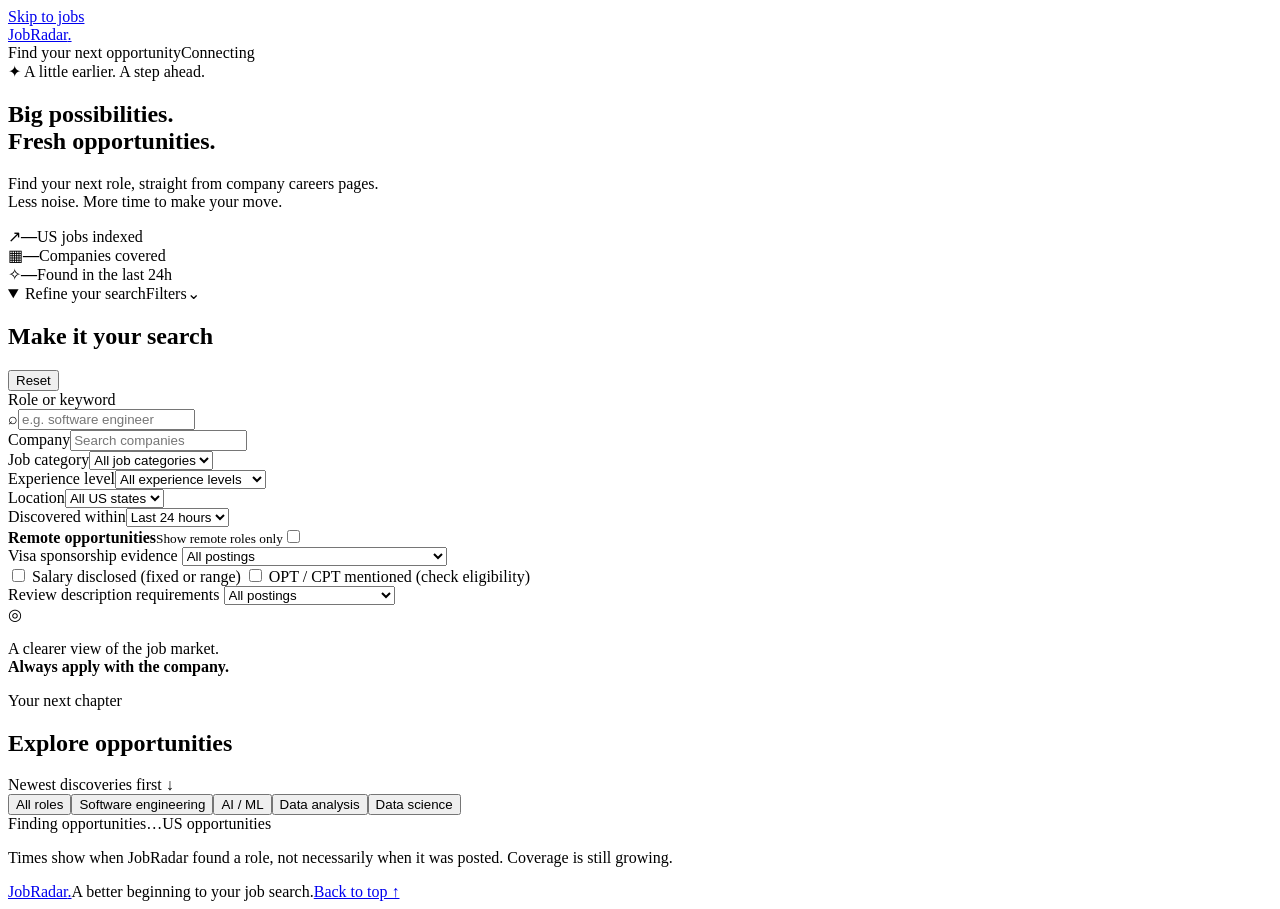
==== commit 2629b594: "Parse fixed salaries and fetch missing posting descriptions" ====
--- a/app/static/index.html
+++ b/app/static/index.html
@@ -10,7 +10,7 @@
     />
     <title>JobRadar · Find your next opportunity</title>
     <link rel="stylesheet" href="/static/styles.css?v=4" />
-    <script src="/static/app.js?v=4" defer></script>
+    <script src="/static/app.js?v=5" defer></script>
   </head>
   <body>
     <a class="skip-link" href="#results">Skip to jobs</a>
@@ -142,10 +142,11 @@
                 ></label>
                 <div class="field"><label for="sponsorship">Visa sponsorship evidence</label>
                   <select id="sponsorship" name="sponsorship"><option value="">All postings</option>
+                    <option value="exclude_denied">Exclude explicit denials (keeps unknown)</option>
                     <option value="offered">Explicitly offered</option><option value="not_offered">Not offered</option>
                     <option value="unknown">Unknown</option><option value="conflicting">Conflicting statements</option>
                   </select></div>
-                <label><input type="checkbox" name="salary_disclosed" /> Salary range disclosed</label>
+                <label><input type="checkbox" name="salary_disclosed" /> Salary disclosed (fixed or range)</label>
                 <label><input type="checkbox" name="opt_mentioned" /> OPT / CPT mentioned (check eligibility)</label>
                 <div class="field"><label for="requirement">Review description requirements</label>
                   <select id="requirement" name="requirement"><option value="">All postings</option>
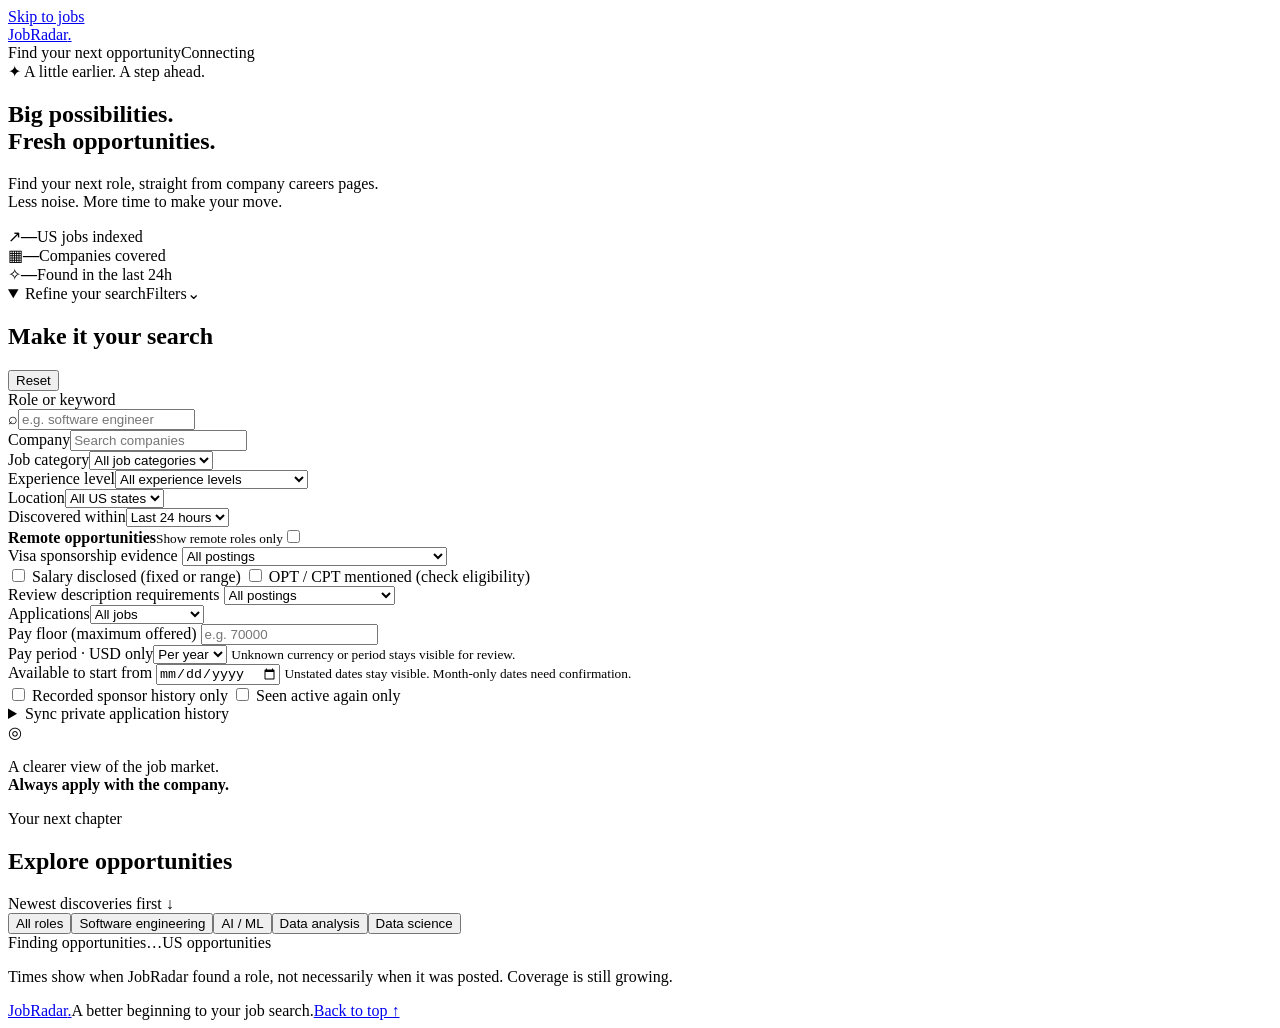
==== commit e736a732: "Add private application sync and evidence-based hunt filters" ====
--- a/app/static/index.html
+++ b/app/static/index.html
@@ -9,8 +9,8 @@
       content="Find fresh US job opportunities from company careers pages. Search by role, company, state, and experience level."
     />
     <title>JobRadar · Find your next opportunity</title>
-    <link rel="stylesheet" href="/static/styles.css?v=4" />
-    <script src="/static/app.js?v=5" defer></script>
+    <link rel="stylesheet" href="/static/styles.css?v=5" />
+    <script src="/static/app.js?v=6" defer></script>
   </head>
   <body>
     <a class="skip-link" href="#results">Skip to jobs</a>
@@ -112,6 +112,7 @@
                   <label for="level">Experience level</label
                   ><select id="level" name="level">
                     <option value="">All experience levels</option>
+                    <option value="entry_body">Entry evidence in description</option>
                     <option value="newgrad">New grad / entry level</option>
                     <option value="intern">Internships</option>
                   </select>
@@ -153,7 +154,27 @@
                     <option value="experience">Experience requirements</option><option value="doctoral_degree">PhD mentions</option>
                     <option value="work_authorization">Authorization restrictions</option><option value="enrollment">Enrollment</option>
                     <option value="graduation_window">Graduation windows</option></select></div>
+                <div class="field"><label for="applied">Applications</label><select name="applied" id="applied">
+                  <option value="all">All jobs</option><option value="exclude">Not yet applied</option>
+                  <option value="only">Already applied</option></select></div>
+                <div class="field"><label for="min_comp">Pay floor (maximum offered)</label>
+                  <input type="number" min="0" step="any" name="min_comp" id="min_comp" placeholder="e.g. 70000" /></div>
+                <div class="field"><label for="comp_interval">Pay period · USD only</label><select name="comp_interval" id="comp_interval">
+                  <option value="year">Per year</option><option value="hour">Per hour</option></select>
+                  <small>Unknown currency or period stays visible for review.</small></div>
+                <div class="field"><label for="available_from">Available to start from</label>
+                  <input type="date" name="available_from" id="available_from" />
+                  <small>Unstated dates stay visible. Month-only dates need confirmation.</small></div>
+                <label><input type="checkbox" name="sponsor_history_only" /> Recorded sponsor history only</label>
+                <label><input type="checkbox" name="reactivated_only" /> Seen active again only</label>
               </form>
+              <details><summary>Sync private application history</summary>
+                <div class="field"><label for="workspace-token">Existing workspace token</label>
+                  <input type="password" id="workspace-token" autocomplete="off" placeholder="Paste your private sync token" /></div>
+                <button type="button" id="workspace-connect">Connect workspace</button>
+                <button type="button" id="workspace-copy">Copy sync token</button>
+                <p id="workspace-status" role="status">Mark a role applied to create your private workspace. Share its token only with your own tools.</p>
+              </details>
             </div>
           </details>
           <div class="sidebar-note">
